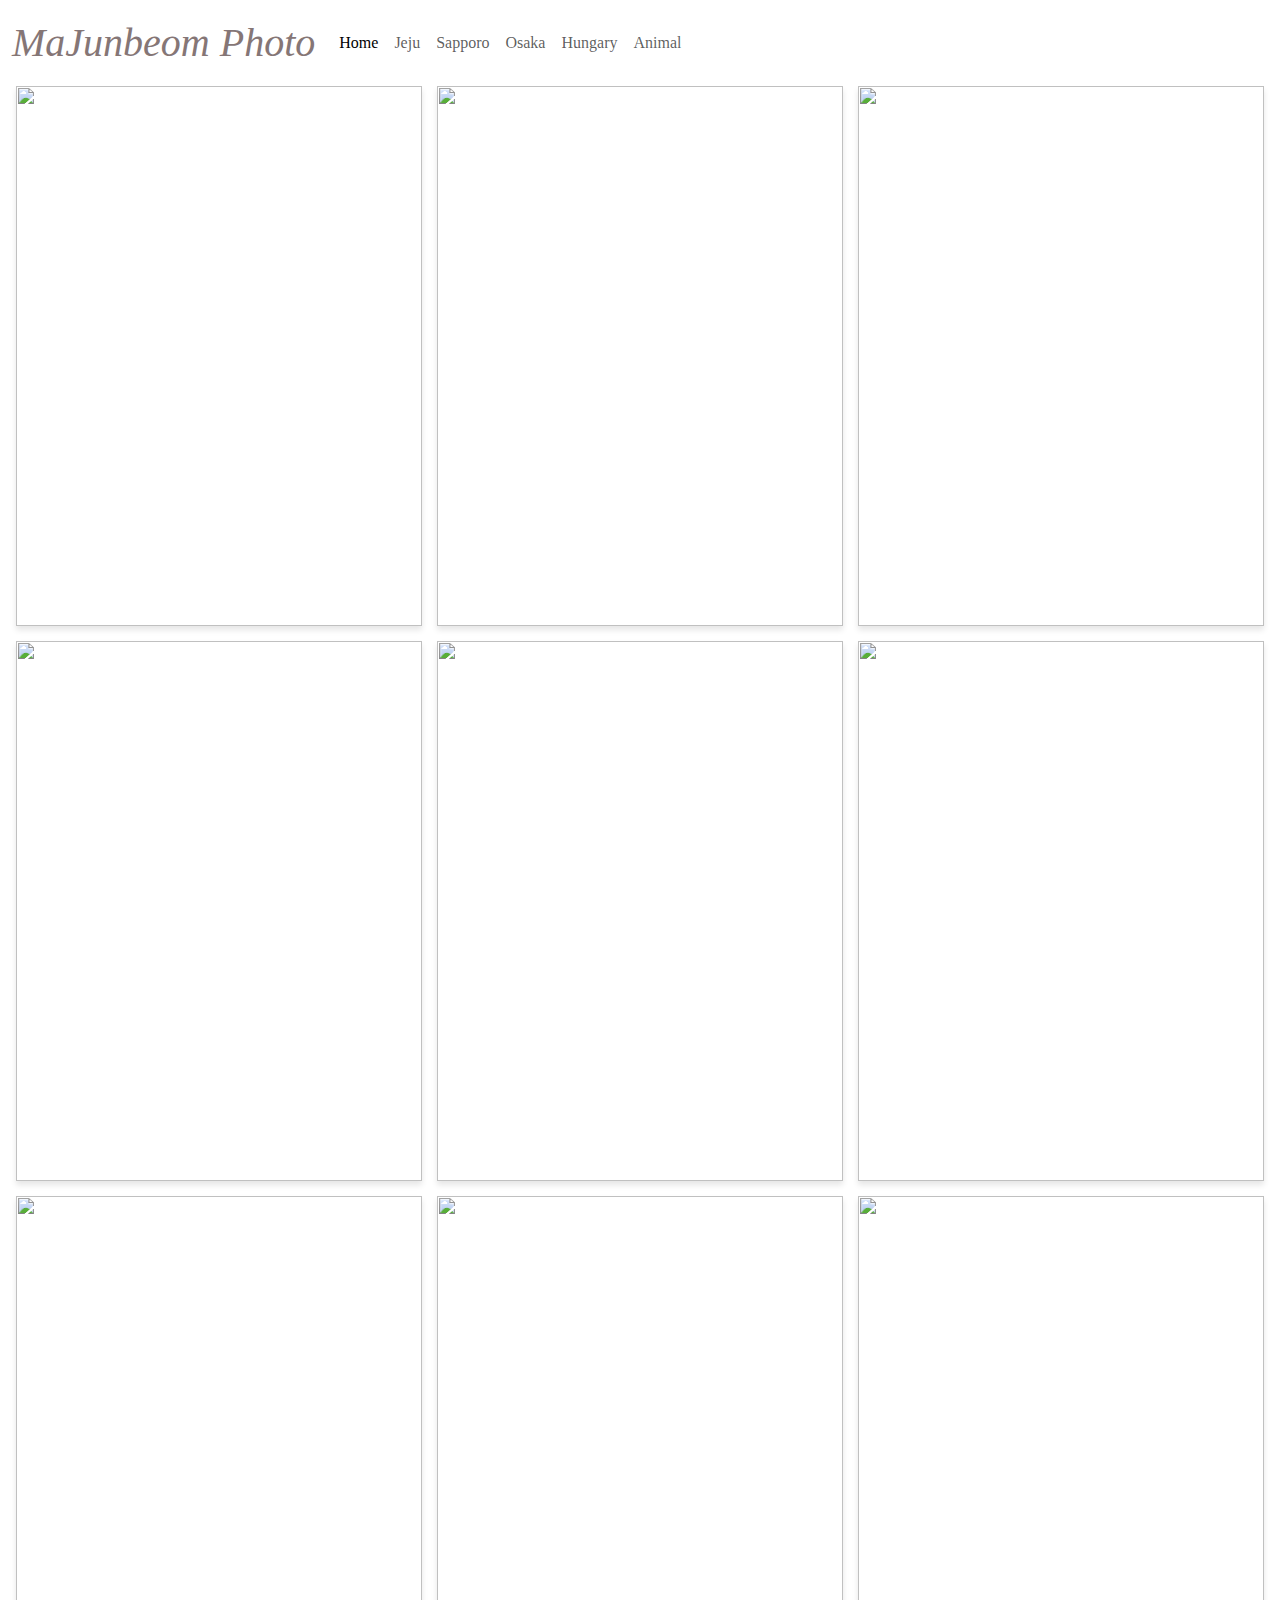
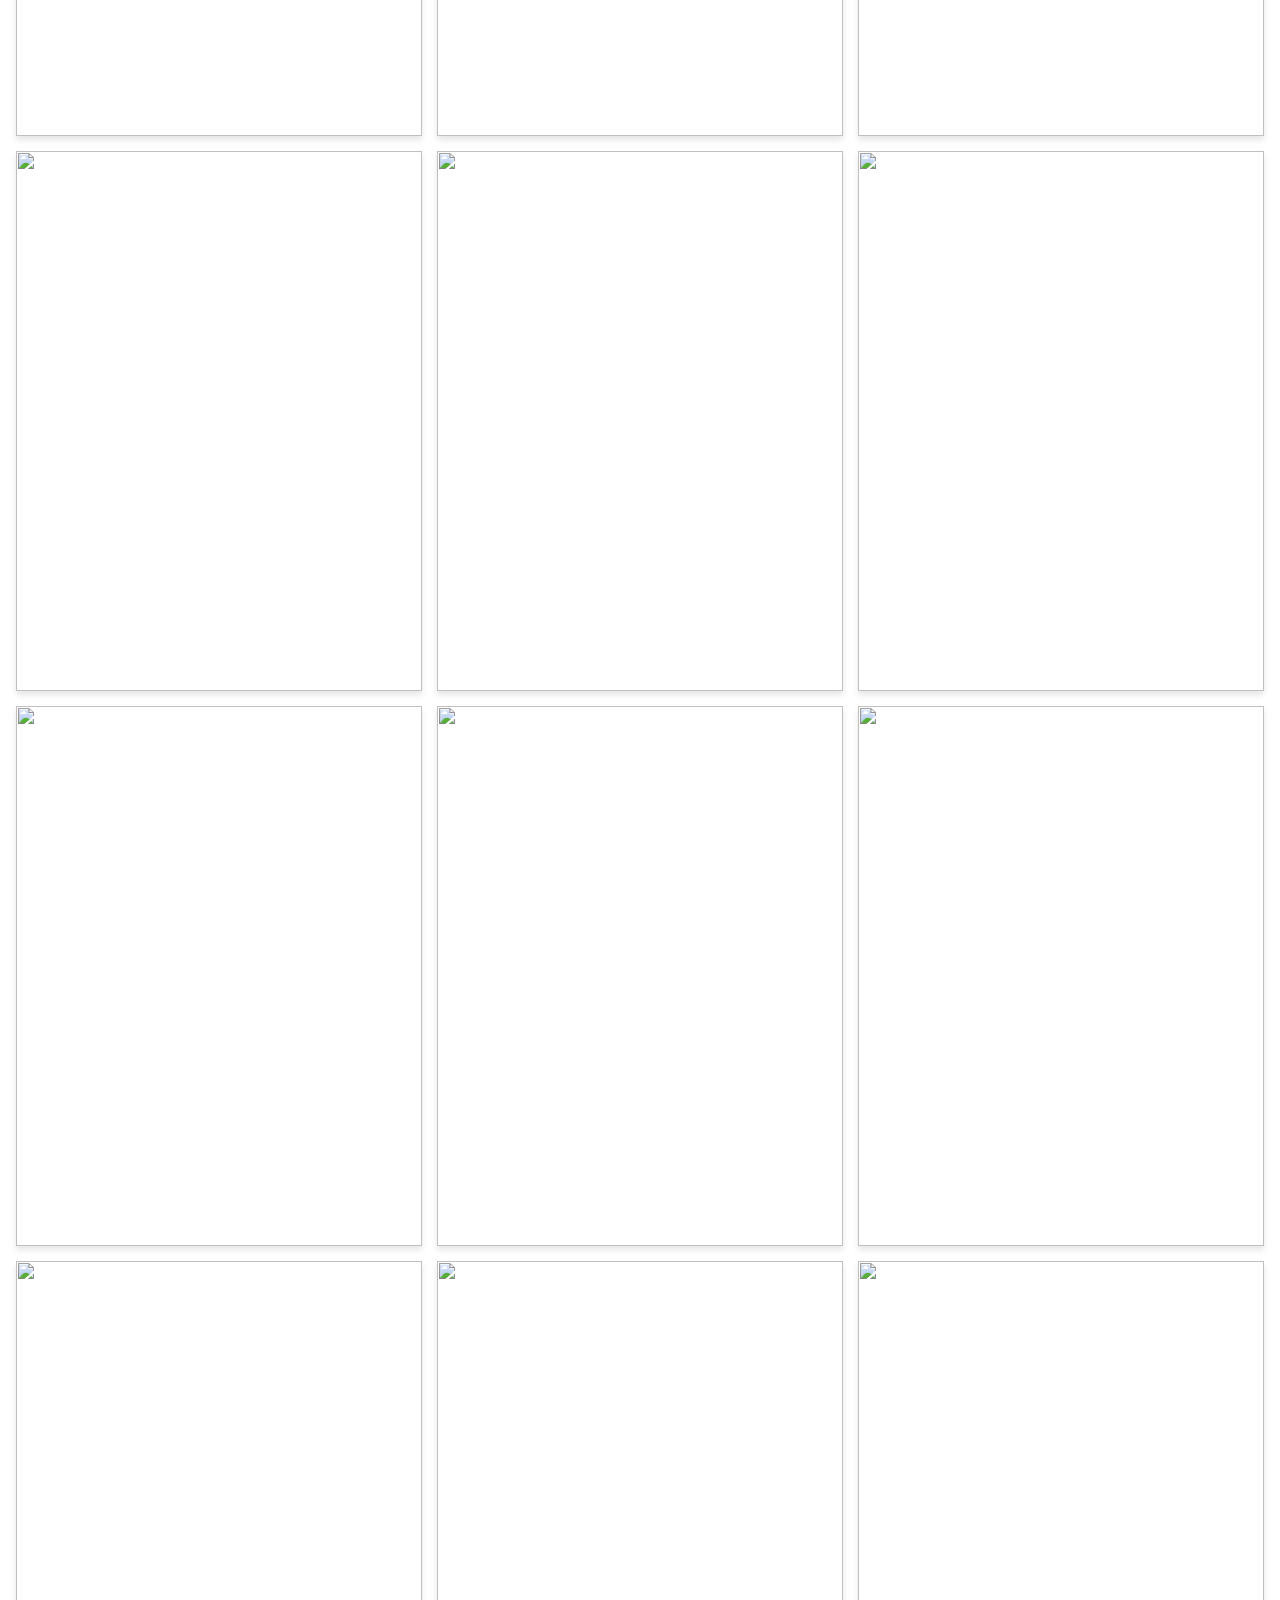
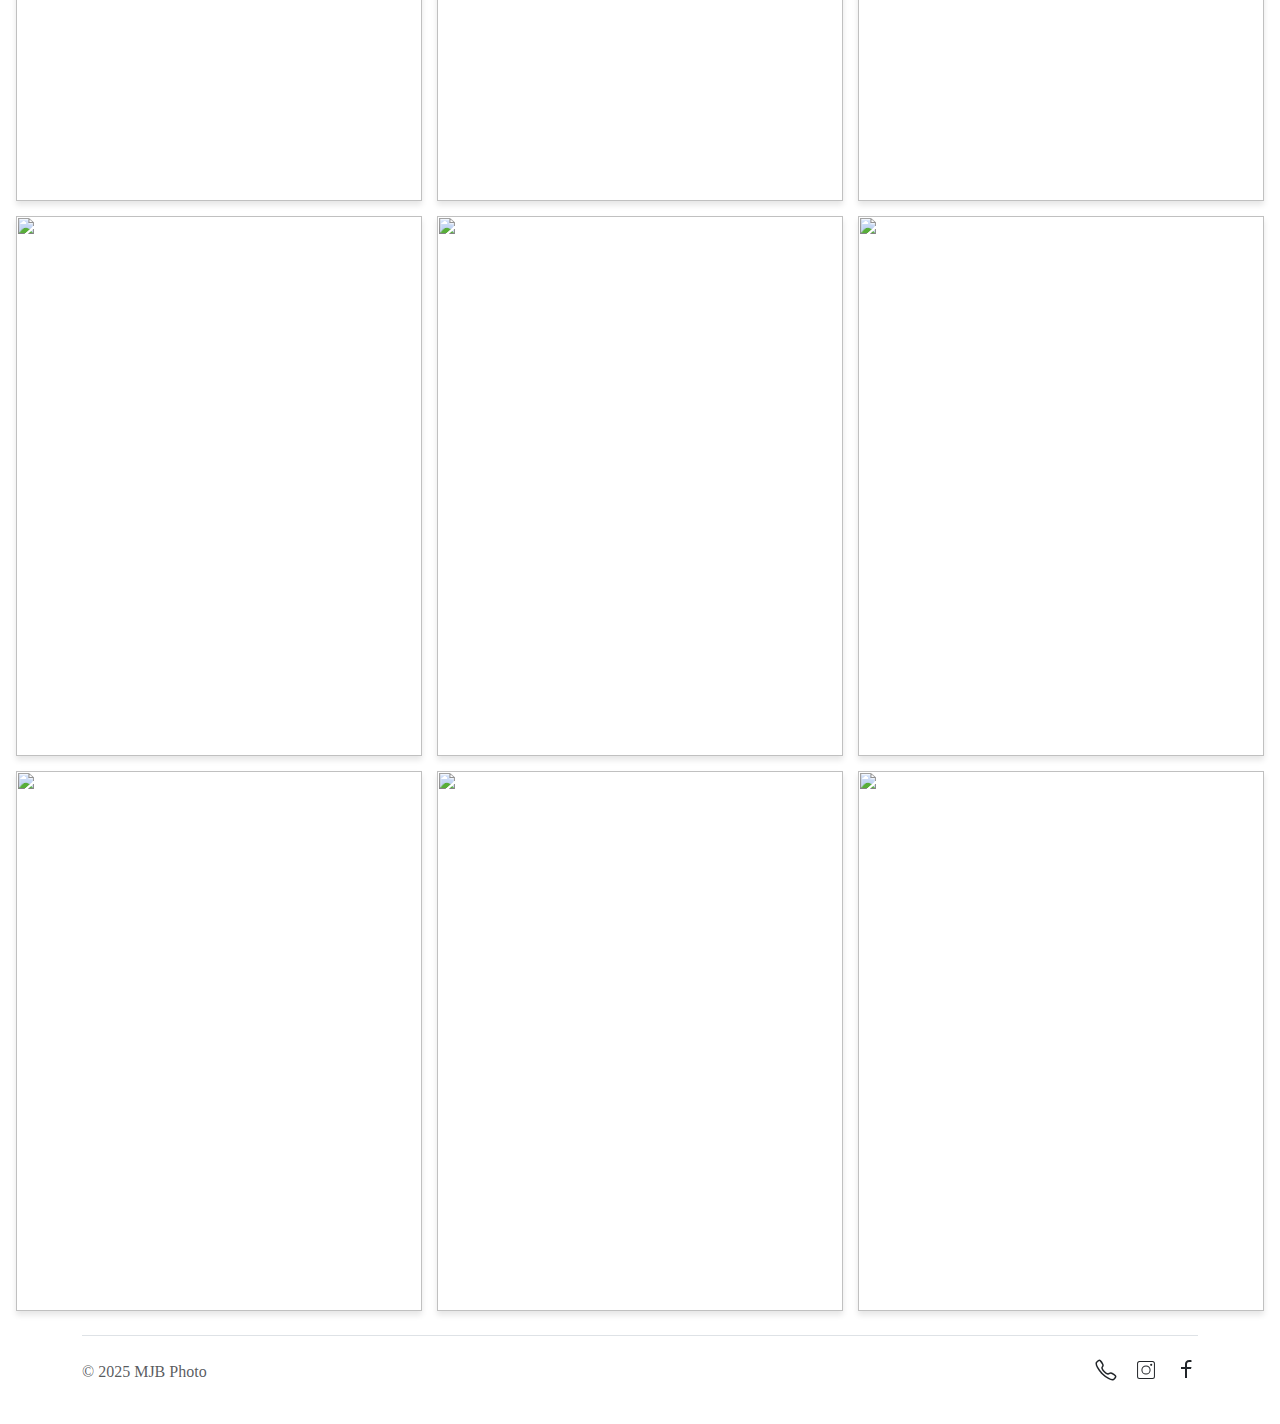
==== animal.html @ d89d11c5 "gallery html,css upload" ====
<!DOCTYPE html>
<html lang="ko">
  <head>
    <meta charset="UTF-8" />
    <meta name="viewport" content="width=device-width, initial-scale=1.0" />
    <title>사진전 갤러리</title>

    <link
      href="https://cdn.jsdelivr.net/npm/bootstrap@5.3.3/dist/css/bootstrap.min.css"
      rel="stylesheet"
      integrity="sha384-QWTKZyjpPEjISv5WaRU9OFeRpok6YctnYmDr5pNlyT2bRjXh0JMhjY6hW+ALEwIH"
      crossorigin="anonymous"
    />
    <link rel="stylesheet" href="home.css" />
  </head>
  <body>
    <header>
      <nav class="navbar navbar-expand-lg bg-white">
        <div class="container-fluid">
          <a class="navbar-brand" href="mobileIndex.html">
            <i style="color: rgb(133, 118, 118); font-size: 30pt"
              >MaJunbeom Photo</i
            >
          </a>
          <button
            class="navbar-toggler"
            type="button"
            data-bs-toggle="collapse"
            data-bs-target="#navbarSupportedContent"
            aria-controls="navbarSupportedContent"
            aria-expanded="false"
            aria-label="Toggle navigation"
          >
            <span class="navbar-toggler-icon"></span>
          </button>
          <div class="collapse navbar-collapse" id="navbarSupportedContent">
            <ul class="navbar-nav me-auto mb-2 mb-lg-0">
              <li class="nav-item">
                <a
                  class="nav-link active"
                  aria-current="page"
                  href="mobileIndex.html"
                  >Home</a
                >
              </li>
              <li class="nav-item">
                <a class="nav-link" href="jeju.html">Jeju</a>
              </li>
              <li class="nav-item">
                <a class="nav-link" href="sapporo.html">Sapporo</a>
              </li>
              <li class="nav-item">
                <a class="nav-link" href="osaka.html">Osaka</a>
              </li>
              <li class="nav-item">
                <a class="nav-link" href="hungary.html">Hungary</a>
              </li>
              <li class="nav-item">
                <a class="nav-link" href="animal.html">Animal</a>
              </li>
            </ul>
          </div>
        </div>
      </nav>
    </header>
    <!-- 헤더끝 -->
    <main>
      <div id="gallery" class="gallery mb-3">
        <!-- 사진들은 JavaScript로 동적 생성 -->
      </div>
    </main>
    <!-- footer -->
    <div class="container">
      <footer
        class="d-flex flex-wrap justify-content-between align-items-center py-3 my-4 border-top"
      >
        <div class="col-md-4 d-flex align-items-center fs-footer">
          <span class="pt-2 mb-3 mb-md-0 text-muted align-items-center"
            >&copy; 2025 MJB Photo</span
          >
        </div>
        <ul class="nav col-md-4 justify-content-end list-unstyled d-flex">
          <li class="ms-3">
            <svg
              stroke="currentColor"
              fill="currentColor"
              stroke-width="0"
              viewBox="0 0 512 512"
              height="1.5rem"
              width="1.5rem"
              xmlns="http://www.w3.org/2000/svg"
            >
              <path
                fill="none"
                stroke-miterlimit="10"
                stroke-width="32"
                d="M451 374c-15.88-16-54.34-39.35-73-48.76-24.3-12.24-26.3-13.24-45.4.95-12.74 9.47-21.21 17.93-36.12 14.75s-47.31-21.11-75.68-49.39-47.34-61.62-50.53-76.48 5.41-23.23 14.79-36c13.22-18 12.22-21 .92-45.3-8.81-18.9-32.84-57-48.9-72.8C119.9 44 119.9 47 108.83 51.6A160.15 160.15 0 0 0 83 65.37C67 76 58.12 84.83 51.91 98.1s-9 44.38 23.07 102.64 54.57 88.05 101.14 134.49S258.5 406.64 310.85 436c64.76 36.27 89.6 29.2 102.91 23s22.18-15 32.83-31a159.09 159.09 0 0 0 13.8-25.8C465 391.17 468 391.17 451 374z"
              ></path>
            </svg>
          </li>
          <li class="ms-3">
            <svg
              stroke="currentColor"
              fill="currentColor"
              stroke-width="0"
              viewBox="0 0 24 24"
              height="1.5rem"
              width="1.5rem"
              xmlns="http://www.w3.org/2000/svg"
            >
              <g id="Instagram">
                <g>
                  <path
                    d="M18.437,20.937H5.563a2.5,2.5,0,0,1-2.5-2.5V5.563a2.5,2.5,0,0,1,2.5-2.5H18.437a2.5,2.5,0,0,1,2.5,2.5V18.437A2.5,2.5,0,0,1,18.437,20.937ZM5.563,4.063a1.5,1.5,0,0,0-1.5,1.5V18.437a1.5,1.5,0,0,0,1.5,1.5H18.437a1.5,1.5,0,0,0,1.5-1.5V5.563a1.5,1.5,0,0,0-1.5-1.5Z"
                  ></path>
                  <path
                    d="M12,16.594A4.595,4.595,0,1,1,16.6,12,4.6,4.6,0,0,1,12,16.594ZM12,8.4A3.595,3.595,0,1,0,15.6,12,3.6,3.6,0,0,0,12,8.4Z"
                  ></path>
                  <circle cx="17.2" cy="6.83" r="1.075"></circle>
                </g>
              </g>
            </svg>
          </li>
          <li class="ms-3">
            <svg
              stroke="currentColor"
              fill="currentColor"
              stroke-width="0"
              viewBox="0 0 24 24"
              height="1.5rem"
              width="1.5rem"
              xmlns="http://www.w3.org/2000/svg"
            >
              <path
                d="M13 9H17.5L17 11H13V20H11V11H7V9H11V7.12777C11 5.34473 11.1857 4.69816 11.5343 4.04631C11.8829 3.39446 12.3945 2.88288 13.0463 2.53427C13.6982 2.18565 14.3447 2 16.1278 2C16.6498 2 17.1072 2.05 17.5 2.15V4H16.1278C14.8041 4 14.401 4.07784 13.9895 4.29789C13.6862 4.46011 13.4601 4.68619 13.2979 4.98951C13.0778 5.40096 13 5.80407 13 7.12777V9Z"
              ></path>
            </svg>
          </li>
        </ul>
      </footer>
    </div>
    <!-- 라이트박스 -->
    <div id="lightbox">
      <span id="close-lightbox">&times;</span>
      <img id="lightbox-img" src="" alt="확대 이미지" />
    </div>

    <script>
      // 사진 데이터
      const photos = [
        {
          src: "img/animal/animal23.jpeg",
        },
        {
          src: "img/animal/animal1.jpeg",
        },
        {
          src: "img/animal/animal9.jpeg",
        },
        {
          src: "img/animal/animal11.jpeg",
        },
        {
          src: "img/animal/animal4.jpeg",
        },
        {
          src: "img/animal/animal5.jpeg",
        },
        {
          src: "img/animal/animal6.jpeg",
        },
        {
          src: "img/animal/animal8.JPG",
        },
        {
          src: "img/animal/animal7.JPG",
        },
        {
          src: "img/animal/animal3.jpeg",
        },
        {
          src: "img/animal/animal2.jpeg",
        },
        {
          src: "img/animal/animal10.jpeg",
        },
        {
          src: "img/animal/animal12.jpeg",
        },
        {
          src: "img/animal/animal13.jpeg",
        },
        {
          src: "img/animal/animal14.jpeg",
        },
        {
          src: "img/animal/animal15.jpeg",
        },
        {
          src: "img/animal/animal16.jpeg",
        },
        {
          src: "img/animal/animal17.jpeg",
        },
        {
          src: "img/animal/animal18.jpeg",
        },
        {
          src: "img/animal/animal19.jpeg",
        },
        {
          src: "img/animal/animal20.jpeg",
        },
        {
          src: "img/animal/animal21.jpeg",
        },
        {
          src: "img/animal/animal22.jpeg",
        },
        {
          src: "img/animal/animal24.jpeg",
        },
      ];

      // 갤러리 생성 함수
      function createGallery() {
        const galleryElement = document.getElementById("gallery");

        photos.forEach((photo) => {
          const photoItem = document.createElement("div");
          photoItem.classList.add("photo-item");

          const img = document.createElement("img");
          img.src = photo.src;

          photoItem.appendChild(img);

          // 라이트박스 기능 추가
          photoItem.addEventListener("click", () => openLightbox(photo.src));

          galleryElement.appendChild(photoItem);
        });
      }

      // 라이트박스 열기 함수
      function openLightbox(src) {
        const lightbox = document.getElementById("lightbox");
        const lightboxImg = document.getElementById("lightbox-img");

        lightboxImg.src = src;
        lightbox.style.display = "flex";
      }

      // 라이트박스 닫기 함수
      function closeLightbox() {
        const lightbox = document.getElementById("lightbox");
        lightbox.style.display = "none";
      }

      // 이벤트 리스너 설정
      document
        .getElementById("close-lightbox")
        .addEventListener("click", closeLightbox);

      // 페이지 로드 시 갤러리 생성
      window.addEventListener("load", createGallery);
    </script>
    <script
      src="https://cdn.jsdelivr.net/npm/bootstrap@5.3.3/dist/js/bootstrap.bundle.min.js"
      integrity="sha384-YvpcrYf0tY3lHB60NNkmXc5s9fDVZLESaAA55NDzOxhy9GkcIdslK1eN7N6jIeHz"
      crossorigin="anonymous"
    ></script>
  </body>
</html>
---- home.css ----
@font-face {
  font-family: 'Yak';
  src: url('https://fastly.jsdelivr.net/gh/projectnoonnu/noonfonts_2205-2@1.0/Yak.woff2') format('woff2');
  font-weight: normal;
  font-style: normal;
}

@font-face {
  font-family: 'NanumSquareNeoLight';
  src: url(https://hangeul.pstatic.net/hangeul_static/webfont/NanumSquareNeo/NanumSquareNeoTTF-aLt.eot);
  src: url(https://hangeul.pstatic.net/hangeul_static/webfont/NanumSquareNeo/NanumSquareNeoTTF-aLt.eot?#iefix) format("embedded-opentype"), url(https://hangeul.pstatic.net/hangeul_static/webfont/NanumSquareNeo/NanumSquareNeoTTF-aLt.woff) format("woff"), url(https://hangeul.pstatic.net/hangeul_static/webfont/NanumSquareNeo/NanumSquareNeoTTF-aLt.ttf) format("truetype");
}
@font-face {
  font-family: 'Cafe24Lovingu';
  src: url('https://fastly.jsdelivr.net/gh/projectnoonnu/2405-3@1.1/Cafe24Lovingu.woff2') format('woff2');
  font-weight: normal;
  font-style: normal;
}
body {
  font-family: 'NanumSquareNeoLight';
  font-size: 15pt;
}
.navbar-brand i{ 
  font-family: 'Cafe24Lovingu';
}
.navbar{
  font-size: 12pt;
}
.fs-footer{
  font-size: 12pt;
}

  

.gallery {
  display: grid;
  grid-template-columns: repeat(1, 1fr); /* 기본 1열 */
  grid-gap: 15px;
  padding: 0 1rem;
}
@media (min-width: 768px) {
  .gallery {
    grid-template-columns: repeat(2, 1fr); /* 화면 너비가 768px 이상일 때 2열 */
  }
}

@media (min-width: 1200px) {
  .gallery {
    grid-template-columns: repeat(3, 1fr); /* 화면 너비가 1200px 이상일 때 3열 */
  }
}
@media (min-width: 1400px) {
  .gallery {
    grid-template-columns: repeat(4, 1fr); /* 화면 너비가 1400px 이상일 때 4열 */
  }
}

.photo-item {
  background-color: white;
  box-shadow: 0 4px 6px rgba(0, 0, 0, 0.1);
  overflow: hidden;
  transition: transform 0.3s ease;
}
.photo-item:hover {
  transform: scale(1.05);
}
.photo-item img {
  width: 100%;
  height: 60vh;
  object-fit: cover;
}
/* .photo-details {
  padding: 15px;
}
.photo-details h3 {
  margin: 0 0 10px 0;
  color: #333;
}
.photo-details p {
  color: #666;
  margin: 0;
} */
#lightbox {
  display: none;
  position: fixed;
  top: 0;
  left: 0;
  width: 100%;
  height: 100%;
  background-color: rgba(0, 0, 0, 0.8);
  z-index: 1000;
  justify-content: center;
  align-items: center;
}
#lightbox-img {
  max-width: 90%;
  max-height: 90%;
}
#close-lightbox {
  position: absolute;
  top: 20px;
  right: 20px;
  color: white;
  font-size: 30px;
  cursor: pointer;
}
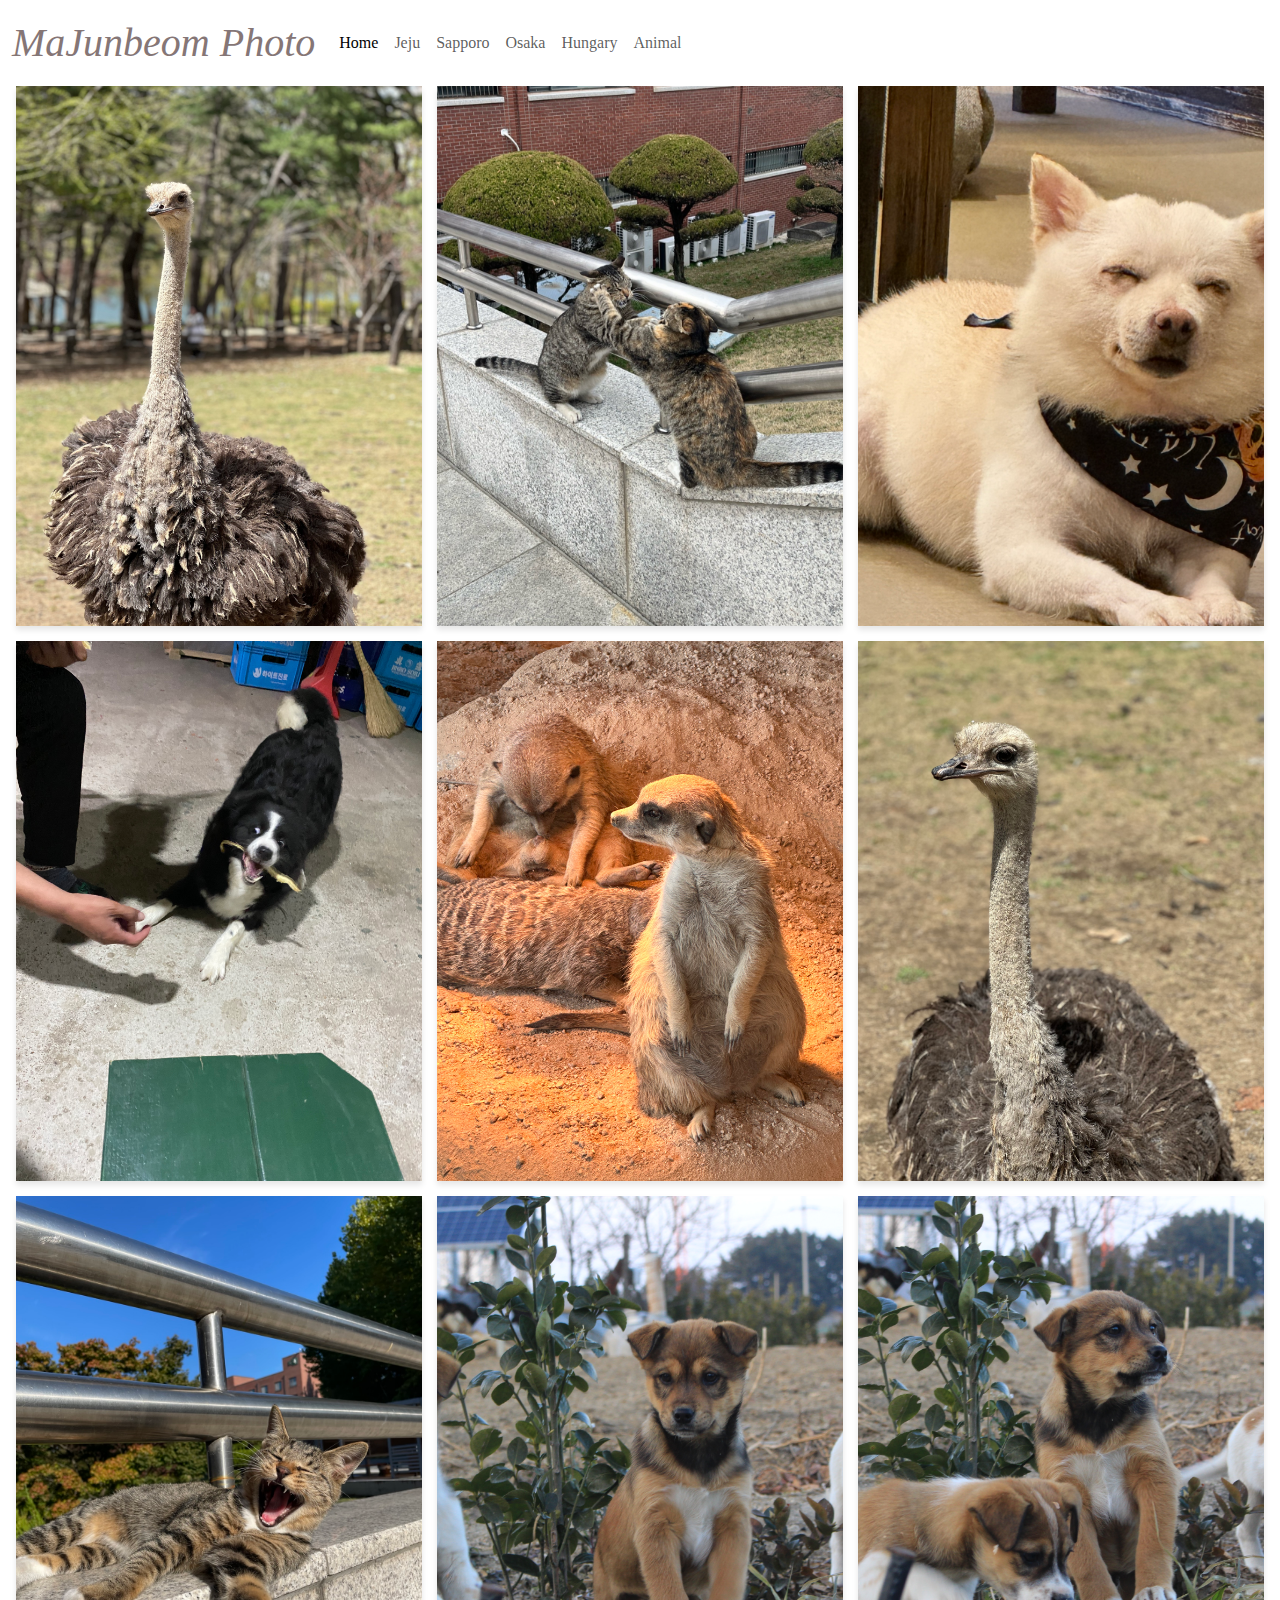
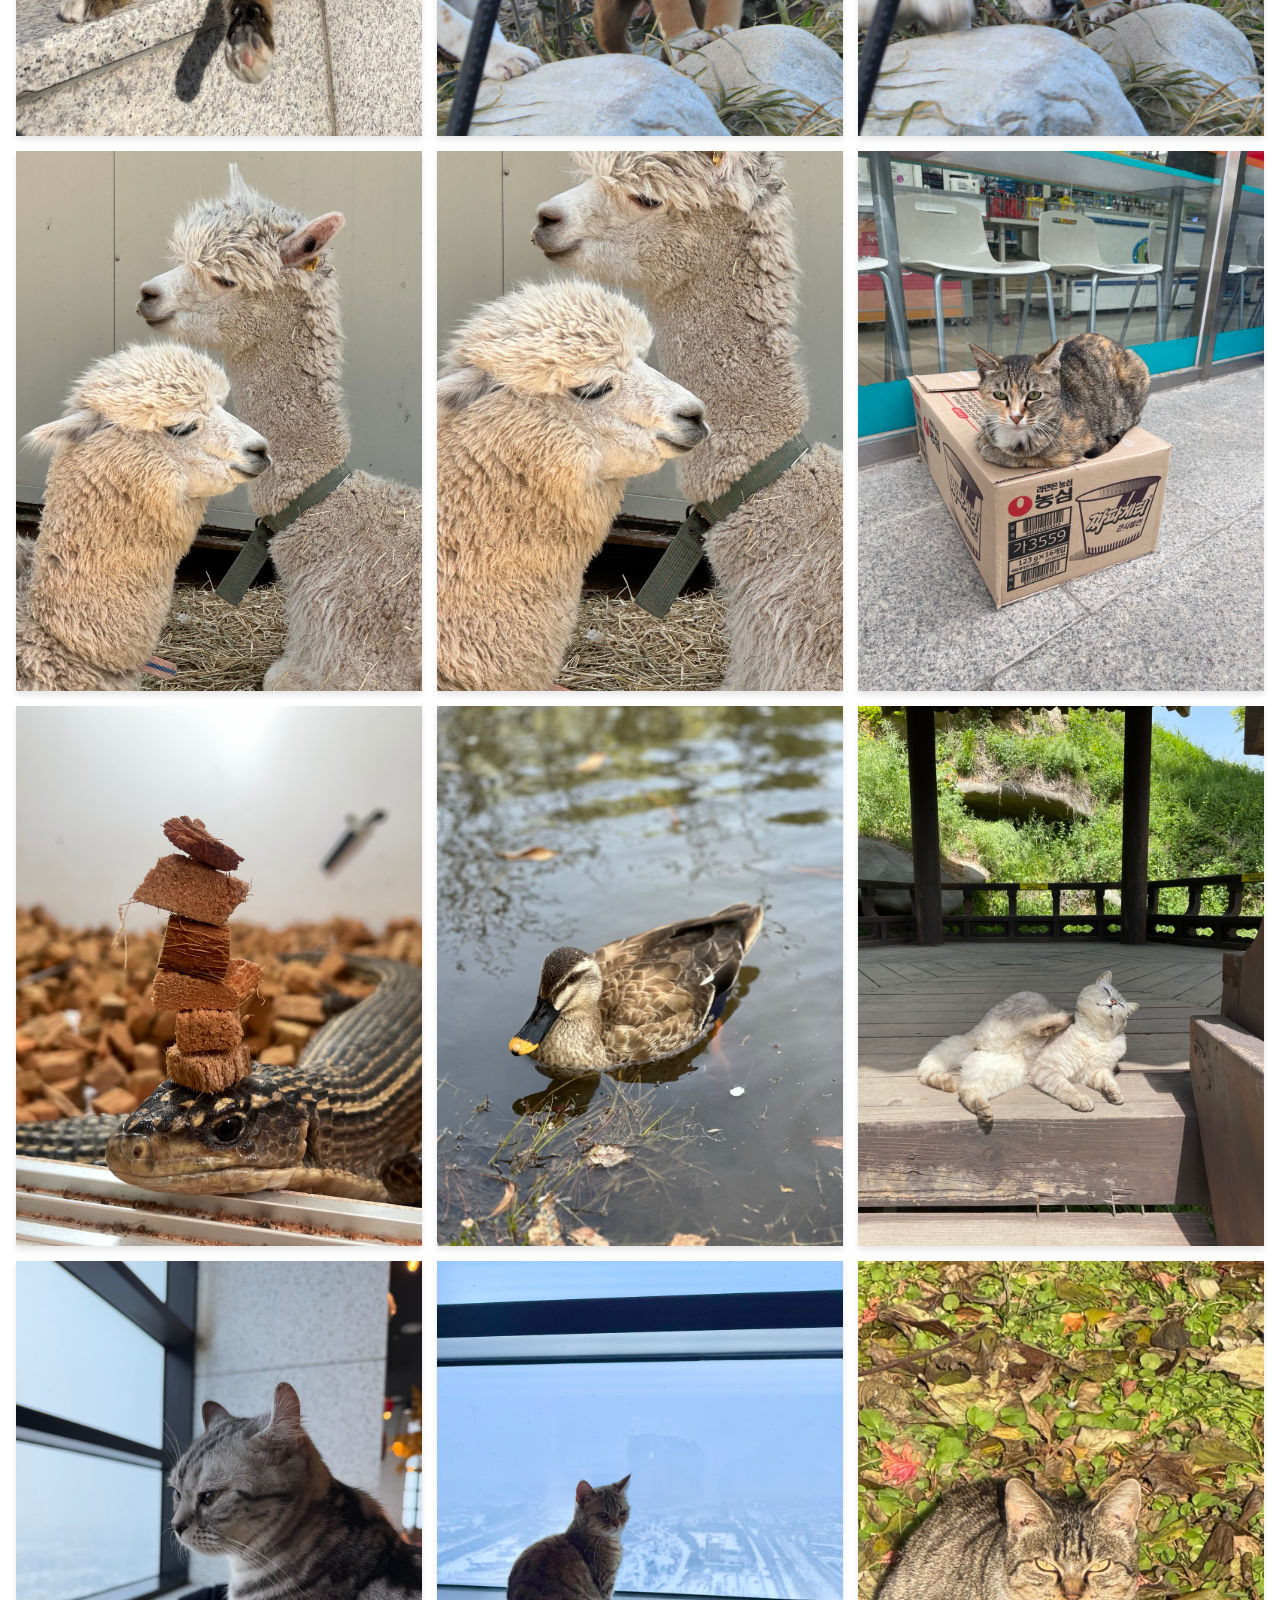
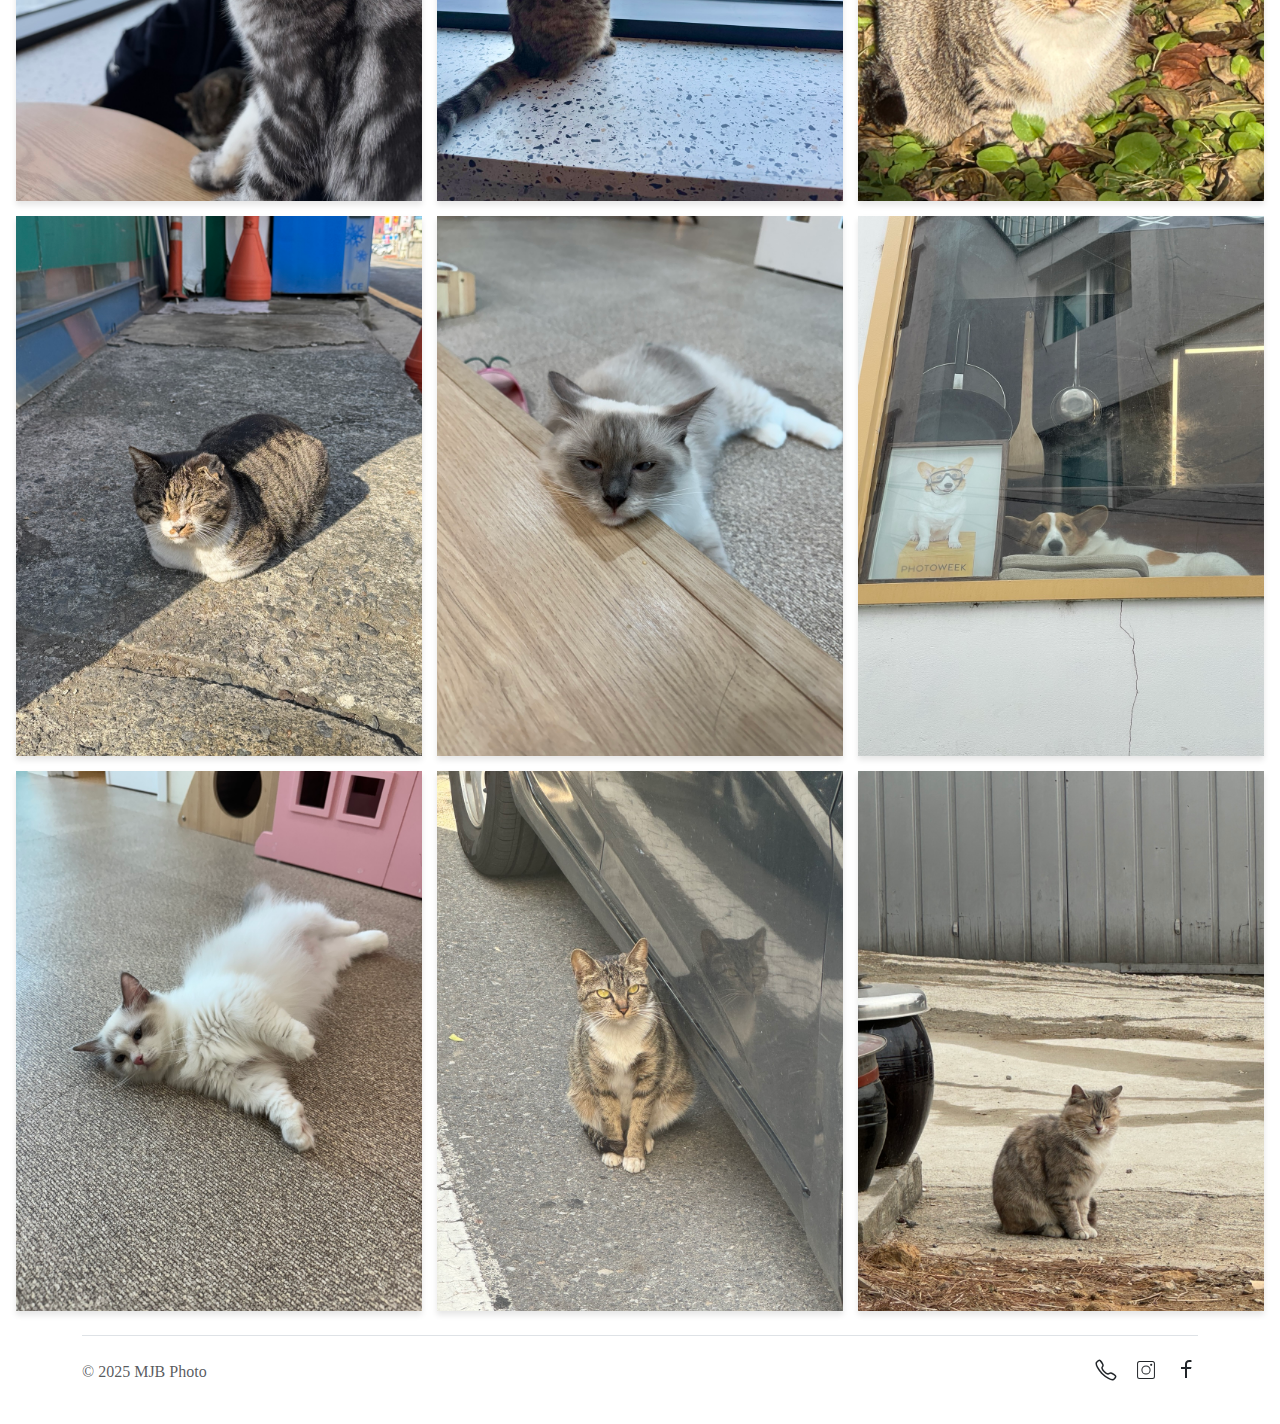
==== commit bac29af8: "MobileIndex.html -> index.html" ====
--- a/animal.html
+++ b/animal.html
@@ -17,7 +17,7 @@
     <header>
       <nav class="navbar navbar-expand-lg bg-white">
         <div class="container-fluid">
-          <a class="navbar-brand" href="mobileIndex.html">
+          <a class="navbar-brand" href="index.html">
             <i style="color: rgb(133, 118, 118); font-size: 30pt"
               >MaJunbeom Photo</i
             >
@@ -36,10 +36,7 @@
           <div class="collapse navbar-collapse" id="navbarSupportedContent">
             <ul class="navbar-nav me-auto mb-2 mb-lg-0">
               <li class="nav-item">
-                <a
-                  class="nav-link active"
-                  aria-current="page"
-                  href="mobileIndex.html"
+                <a class="nav-link active" aria-current="page" href="index.html"
                   >Home</a
                 >
               </li>
